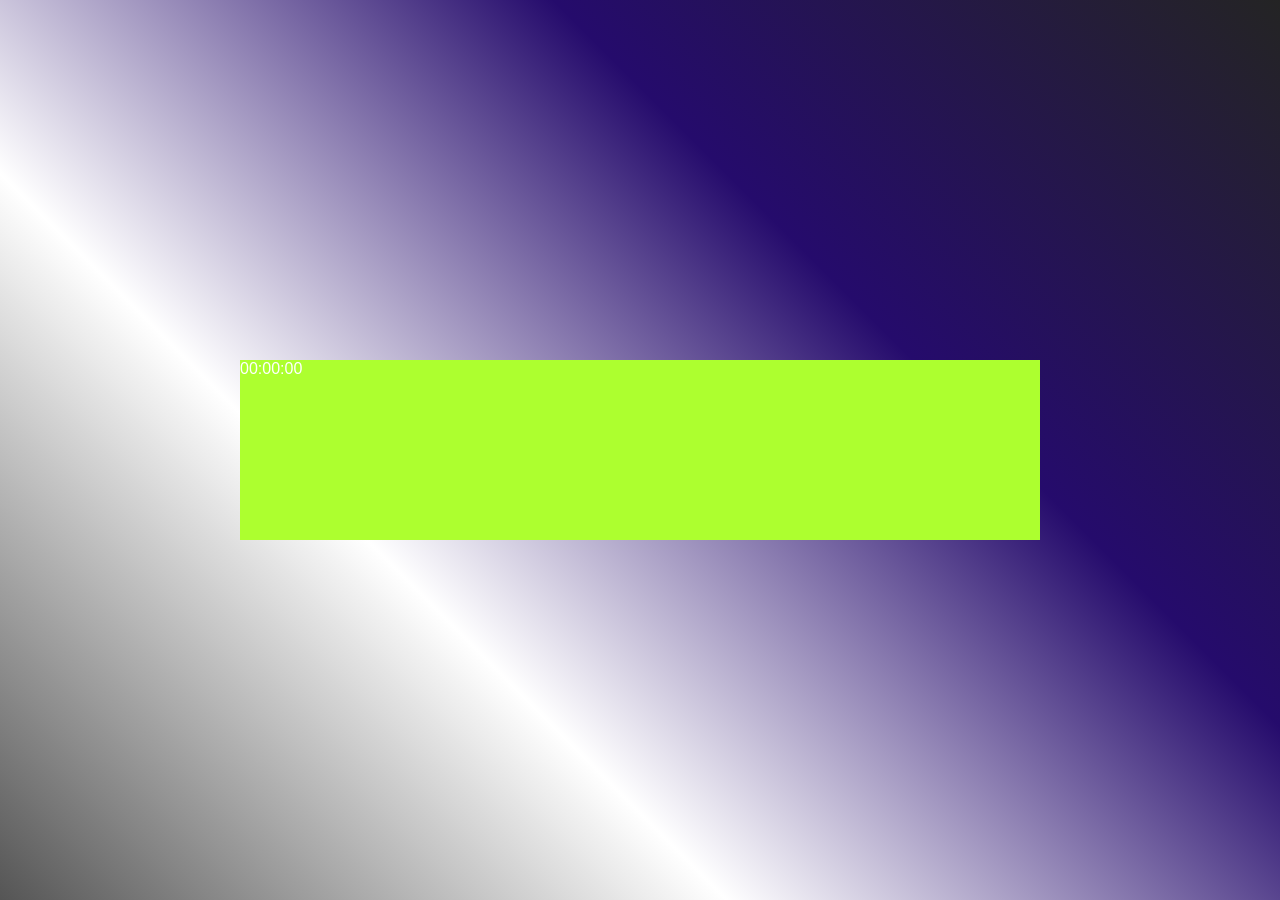
==== index.html @ 7defedc6 "update" ====
<!DOCTYPE html>
<html lang="en">
<head>
    <meta charset="UTF-8">
    <meta name="viewport" content="width=device-width, initial-scale=1.0">
    <title>Document</title>
    <link rel="stylesheet" href="style.css">
</head>
<body>
    <div class="time">
        <div class="container" >
            <div class="watch">
                00:00:00


            </div>
        </div>
    </div>

    
</body>
</html>
---- style.css ----
/* Digital watch */
* { 
  margin: 0cap;
  padding: 0cap;
  font-family: Arial, Helvetica, sans-serif;
  box-sizing: content-box;
  box-shadow: 10%;

}
.time {
  width: 100%;
  min-height: 100vh;
  background:linear-gradient(45deg,#555,#fff,#250b6c,#242424);
  color: #fff;
  position: relative;

}
.container {
  width: 800px;
  height: 180px;
  left: 50%;
top: 50%;
position: absolute;
transform: translate(-50%,-50%);
background-color: greenyellow;
}
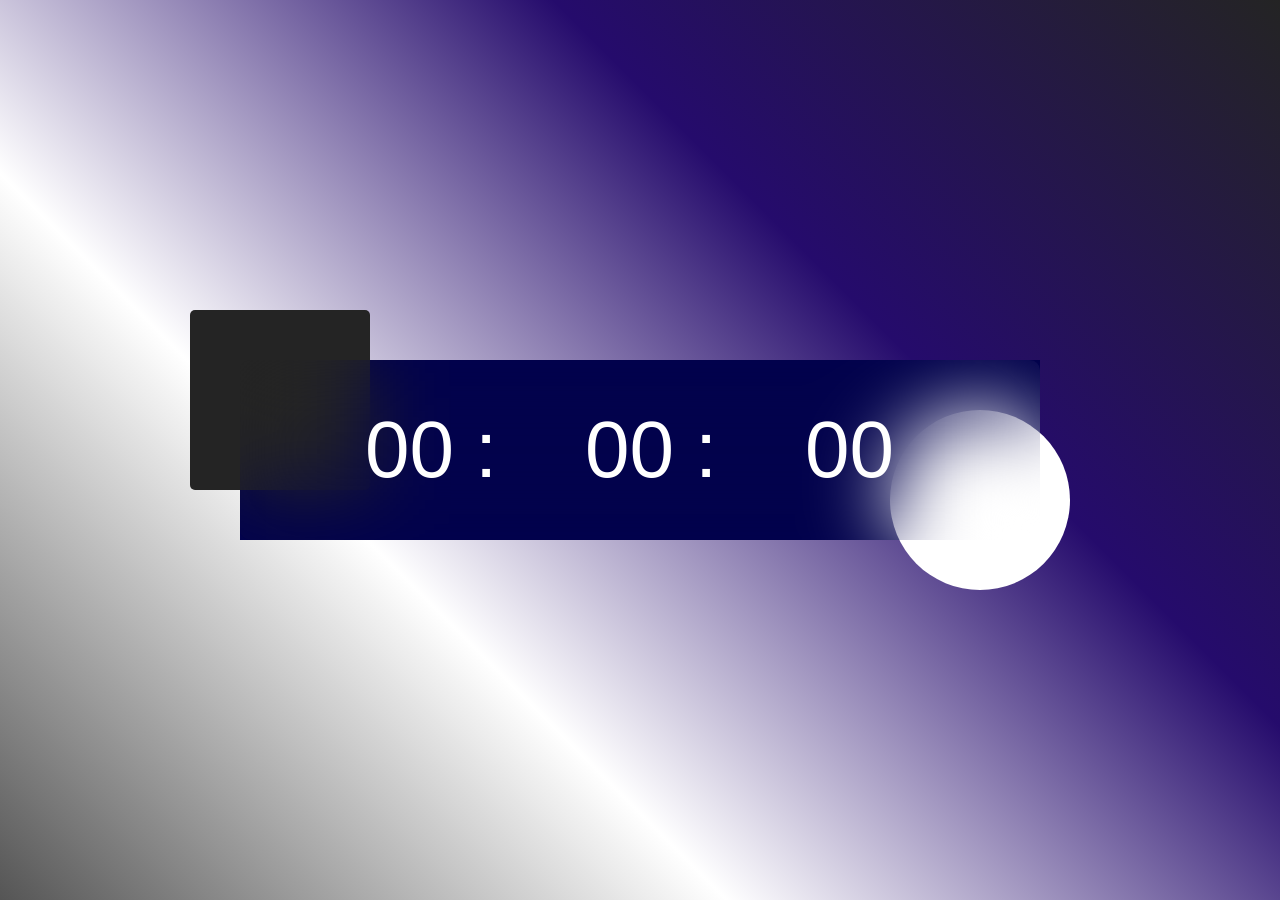
==== commit c187c801: "update" ====
--- a/index.html
+++ b/index.html
@@ -10,7 +10,11 @@
     <div class="time">
         <div class="container" >
             <div class="watch">
-                00:00:00
+                <span>00</span>
+                <span>:</span>
+                <span>00</span>
+                <span>:</span>
+                <span>00</span>
 
 
             </div>
--- a/style.css
+++ b/style.css
@@ -22,5 +22,46 @@
 top: 50%;
 position: absolute;
 transform: translate(-50%,-50%);
-background-color: greenyellow;
+background-color: rgb(2, 2, 76);
+}
+.watch {
+  width: 100%;
+  height: 100%;
+  background-color: rgba(234,0, 255,alpha);
+  align-items: center;
+  border-radius: 10px;
+  display: flex;
+  justify-content: center;
+  backdrop-filter: blur(40px);
+}
+.container::before {
+  content: '';
+width: 180px;
+height: 180px;
+border-radius: 5px;
+background-color: #242424;
+position: absolute;
+left: -50px;
+top: -50px;
+z-index: -1;
+
+}
+.container::after {
+  content: '';
+width: 180px;
+height: 180px;
+border-radius: 50%;
+background-color: #fff;
+position: absolute;
+right: -30px;
+bottom: -50px;
+z-index: -1;
+
+}
+.watch span {
+  font-size: 80px;
+  width: 110px;
+  position: relative;
+  align-items: center;
+  display: inline-block;
 }
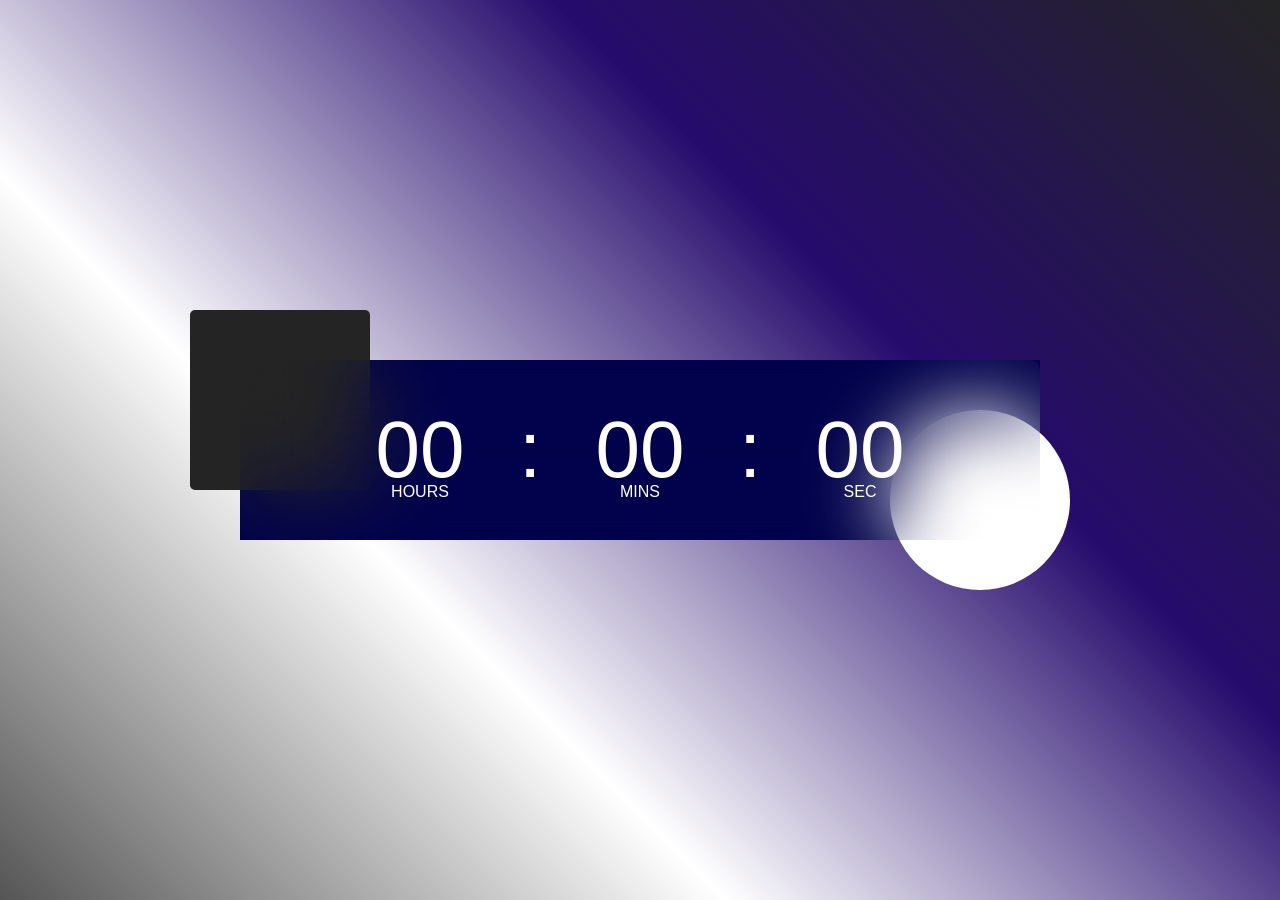
==== commit f5a30b80: "update" ====
--- a/index.html
+++ b/index.html
@@ -10,11 +10,11 @@
     <div class="time">
         <div class="container" >
             <div class="watch">
-                <span>00</span>
-                <span>:</span>
-                <span>00</span>
-                <span>:</span>
-                <span>00</span>
+                <span id="hrs">00</span>
+                          <span>:</span>
+                <span id="mins">00</span>
+                          <span>:</span>
+                <span id="sec">00</span>
 
 
             </div>
--- a/style.css
+++ b/style.css
@@ -1,10 +1,10 @@
 /* Digital watch */
 * { 
-  margin: 0cap;
-  padding: 0cap;
-  font-family: Arial, Helvetica, sans-serif;
+  margin: 0;
+  padding: 0;
+  font-family: 'poppins', sans-serif;
   box-sizing: content-box;
-  box-shadow: 10%;
+
 
 }
 .time {
@@ -62,6 +62,22 @@
   font-size: 80px;
   width: 110px;
   position: relative;
-  align-items: center;
+  text-align: center;
   display: inline-block;
+}
+.watch span::after{
+  font-size: 16px;
+  position: absolute;
+  bottom: -5px;
+  left: 50%;
+  transform: translateX(-50%);
+}
+#hrs::after{
+  content: 'HOURS';
+}
+#mins::after{
+  content: 'MINS';
+}
+#sec::after{
+  content: 'SEC';
 }
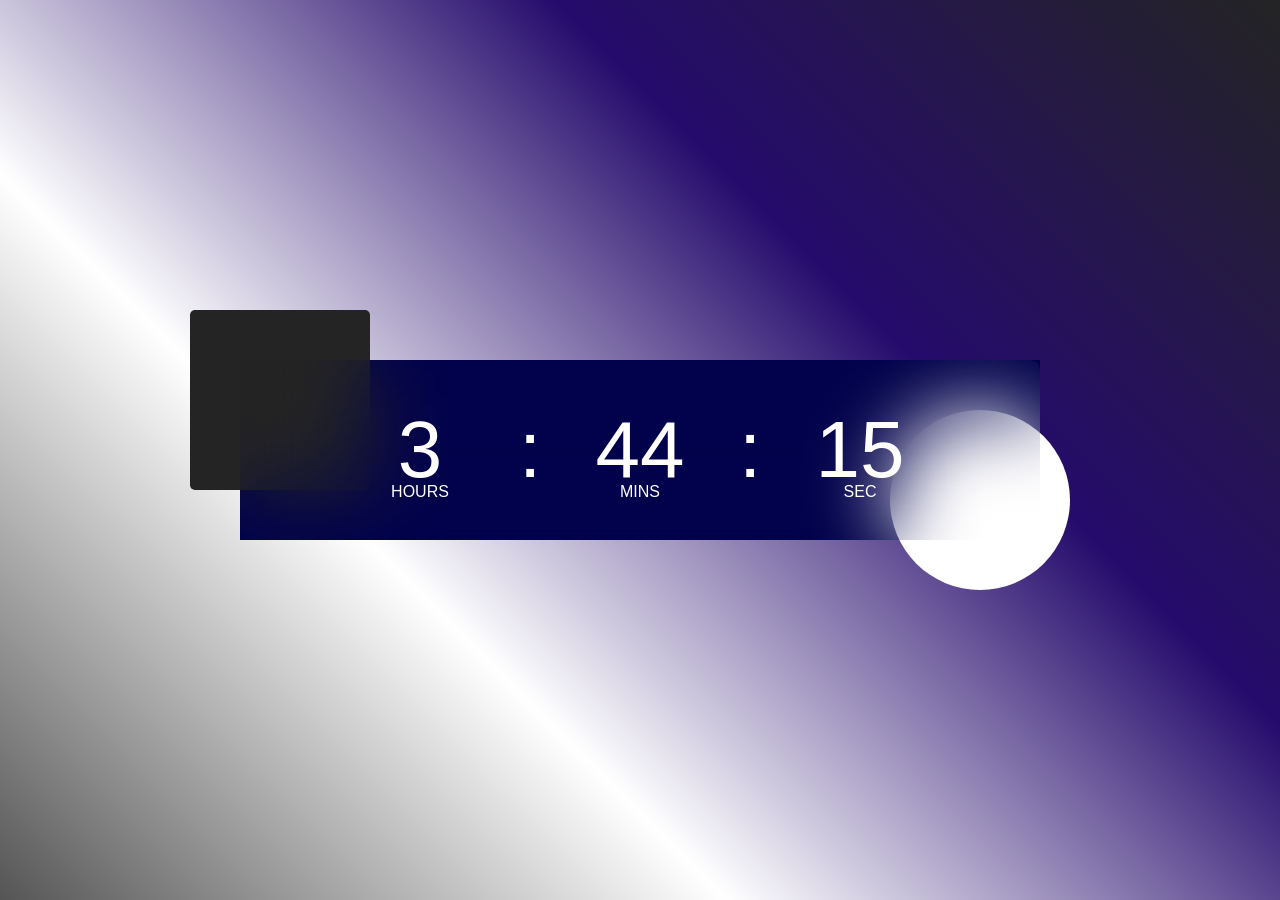
==== commit 63a572ab: "update" ====
--- a/index.html
+++ b/index.html
@@ -20,7 +20,7 @@
             </div>
         </div>
     </div>
+    <script src="script.js"></script>
+</body>
 
-    
-</body>
 </html>
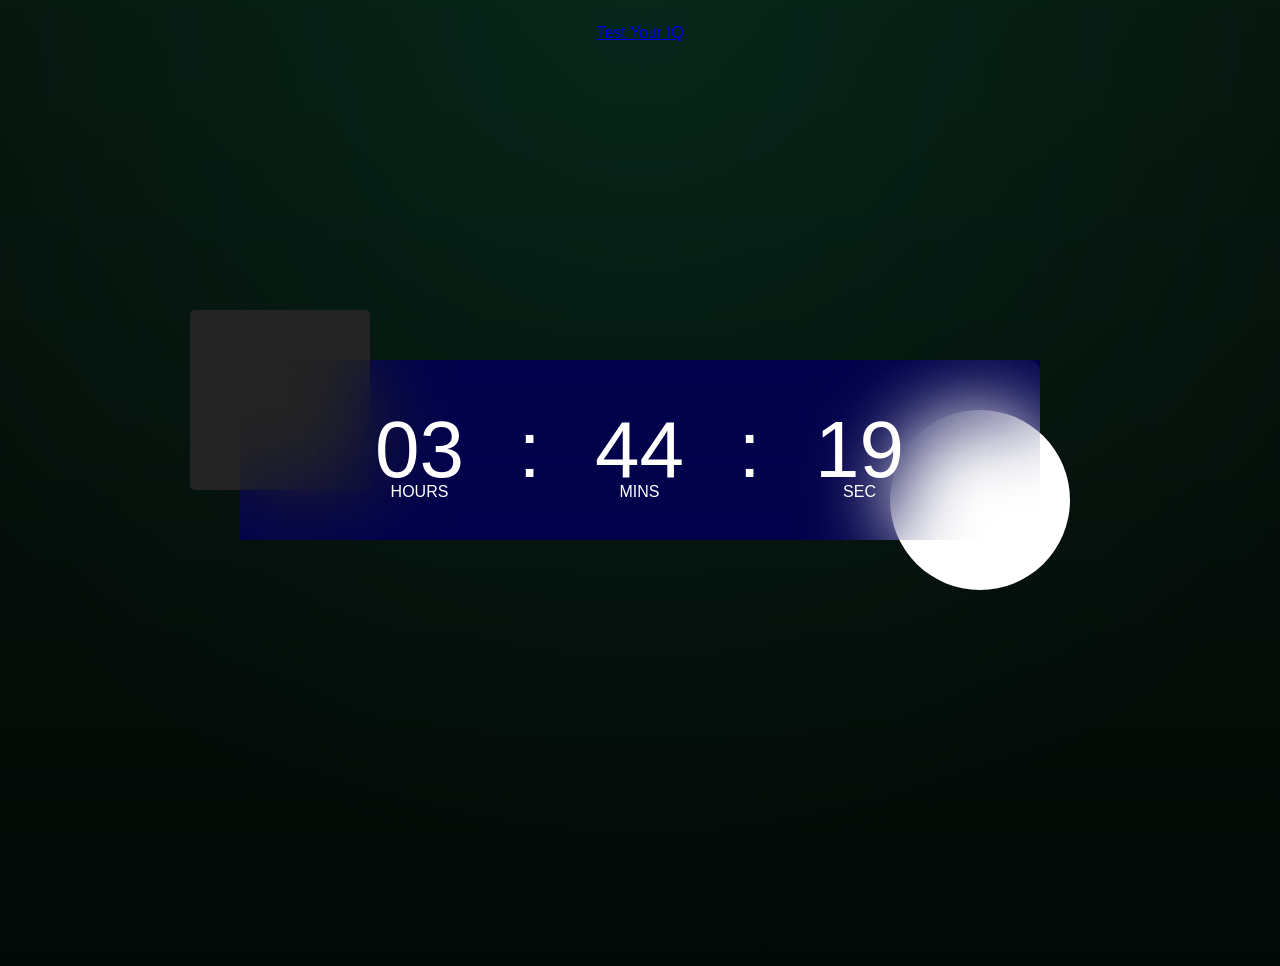
==== commit 762b7b53: "update" ====
--- a/index.html
+++ b/index.html
@@ -3,10 +3,11 @@
 <head>
     <meta charset="UTF-8">
     <meta name="viewport" content="width=device-width, initial-scale=1.0">
-    <title>Document</title>
-    <link rel="stylesheet" href="style.css">
+    <title>Time</title>
+    <link rel="stylesheet" href="styles.css">
 </head>
 <body>
+    <a href="rugby.html">Test Your IQ</a>
     <div class="time">
         <div class="container" >
             <div class="watch">
--- a/styles.css
+++ b/styles.css
@@ -0,0 +1,673 @@
+/* Digital watch */
+* { 
+  margin: 0;
+  padding: 0;
+  font-family: 'poppins', sans-serif;
+  box-sizing: content-box;
+
+
+}
+.time {
+  margin: 0;
+  min-height: 100vh;
+  background-image: linear-gradient(45deg, #555, #fff, #250b6c, #242424);
+  color: white;
+  font-family: Arial, sans-serif;
+  text-align: center;
+}
+
+.container {
+  width: 800px;
+  height: 180px;
+  left: 50%;
+top: 50%;
+position: absolute;
+transform: translate(-50%,-50%);
+background-color: rgb(2, 2, 76);
+}
+.watch {
+  width: 100%;
+  height: 100%;
+  background-color: rgba(234,0, 255,alpha);
+  align-items: center;
+  border-radius: 10px;
+  display: flex;
+  justify-content: center;
+  backdrop-filter: blur(40px);
+}
+.container::before {
+  content: '';
+width: 180px;
+height: 180px;
+border-radius: 5px;
+background-color: #242424;
+position: absolute;
+left: -50px;
+top: -50px;
+z-index: -1;
+
+}
+.container::after {
+  content: '';
+width: 180px;
+height: 180px;
+border-radius: 50%;
+background-color: #fff;
+position: absolute;
+right: -30px;
+bottom: -50px;
+z-index: -1;
+
+}
+.watch span {
+  font-size: 80px;
+  width: 110px;
+  position: relative;
+  text-align: center;
+  display: inline-block;
+}
+.watch span::after{
+  font-size: 16px;
+  position: absolute;
+  bottom: -5px;
+  left: 50%;
+  transform: translateX(-50%);
+}
+#hrs::after{
+  content: 'HOURS';
+}
+#mins::after{
+  content: 'MINS';
+}
+#sec::after{
+  content: 'SEC';
+}
+/* Test Rugby IQ*/
+/* ==========================================================================
+   RESET & VARIABLES
+   ========================================================================== */
+:root {
+  --bg-pitch: #0a1f14;
+  --bg-card: #122c1d;
+  --bg-input: #1b3d2a;
+  --border-color: #275239;
+  
+  --primary-green: #10b981;
+  --accent-gold: #f59e0b;
+  --accent-gold-hover: #d97706;
+  --danger-red: #ef4444;
+  --correct-bg: rgba(16, 185, 129, 0.15);
+  --wrong-bg: rgba(239, 68, 68, 0.15);
+  
+  --text-main: #f3f4f6;
+  --text-muted: #9ca3af;
+  --text-inverse: #064e3b;
+  
+  --radius-sm: 8px;
+  --radius-md: 14px;
+  --radius-lg: 20px;
+  
+  --shadow-main: 0 20px 25px -5px rgba(0, 0, 0, 0.5), 0 8px 10px -6px rgba(0, 0, 0, 0.4);
+  --transition: all 0.25s cubic-bezier(0.4, 0, 0.2, 1);
+}
+
+* {
+  box-sizing: border-box;
+  margin: 0;
+  padding: 0;
+}
+
+body {
+  font-family: 'Inter', system-ui, -apple-system, sans-serif;
+  background-color: var(--bg-pitch);
+  background-image: 
+    radial-gradient(circle at 50% 0%, rgba(16, 185, 129, 0.12) 0%, transparent 75%),
+    linear-gradient(to bottom, rgba(0, 0, 0, 0.4), rgba(0, 0, 0, 0.7));
+  color: var(--text-main);
+  min-height: 100vh;
+  display: flex;
+  flex-direction: column;
+  align-items: center;
+  padding: 1.5rem 1rem;
+}
+
+/* ==========================================================================
+   HEADER
+   ========================================================================== */
+.app-header {
+  width: 100%;
+  max-width: 650px;
+  display: flex;
+  justify-content: space-between;
+  align-items: center;
+  margin-bottom: 1.5rem;
+  padding: 0 0.5rem;
+}
+
+.logo-box {
+  display: flex;
+  align-items: center;
+  gap: 0.6rem;
+}
+
+.logo-icon {
+  color: var(--accent-gold);
+  width: 28px;
+  height: 28px;
+}
+
+.logo-text {
+  font-family: 'Teko', sans-serif;
+  font-size: 2rem;
+  letter-spacing: 1px;
+  color: #fff;
+  text-transform: uppercase;
+  line-height: 1;
+}
+
+.user-badge {
+  display: flex;
+  align-items: center;
+  gap: 0.5rem;
+  background: var(--bg-input);
+  border: 1px solid var(--border-color);
+  padding: 0.4rem 0.8rem;
+  border-radius: 20px;
+  font-size: 0.85rem;
+  font-weight: 600;
+  color: var(--accent-gold);
+}
+
+.badge-icon {
+  width: 16px;
+  height: 16px;
+}
+
+/* ==========================================================================
+   MAIN CONTAINER & CARD VIEWS
+   ========================================================================== */
+.main-container {
+  width: 100%;
+  max-width: 650px;
+}
+
+.card-view {
+  background: var(--bg-card);
+  border: 1px solid var(--border-color);
+  border-radius: var(--radius-lg);
+  padding: 2rem;
+  box-shadow: var(--shadow-main);
+  display: none;
+  opacity: 0;
+  transform: translateY(10px);
+  transition: var(--transition);
+}
+
+.card-view.active {
+  display: block;
+  opacity: 1;
+  transform: translateY(0);
+}
+
+/* ==========================================================================
+   VIEW 1: REGISTRATION FORM
+   ========================================================================== */
+.card-header {
+  text-align: center;
+  margin-bottom: 1.8rem;
+}
+
+.icon-circle {
+  width: 56px;
+  height: 56px;
+  background: rgba(16, 185, 129, 0.1);
+  border: 1px solid var(--primary-green);
+  border-radius: 50%;
+  display: flex;
+  align-items: center;
+  justify-content: center;
+  margin: 0 auto 1rem;
+  color: var(--primary-green);
+}
+
+.card-header h2 {
+  font-size: 1.5rem;
+  font-weight: 700;
+  margin-bottom: 0.4rem;
+}
+
+.card-header p {
+  color: var(--text-muted);
+  font-size: 0.9rem;
+}
+
+.input-group {
+  margin-bottom: 1.2rem;
+  position: relative;
+}
+
+.input-group label {
+  display: block;
+  font-size: 0.85rem;
+  font-weight: 600;
+  margin-bottom: 0.4rem;
+  color: #d1d5db;
+}
+
+.input-wrapper {
+  position: relative;
+  display: flex;
+  align-items: center;
+}
+
+.input-icon {
+  position: absolute;
+  left: 1rem;
+  width: 18px;
+  height: 18px;
+  color: var(--text-muted);
+  pointer-events: none;
+}
+
+.input-wrapper input {
+  width: 100%;
+  padding: 0.75rem 1rem 0.75rem 2.8rem;
+  background: var(--bg-input);
+  border: 1.5px solid var(--border-color);
+  border-radius: var(--radius-sm);
+  color: #fff;
+  font-size: 0.95rem;
+  outline: none;
+  transition: var(--transition);
+}
+
+.input-wrapper input:focus {
+  border-color: var(--primary-green);
+  box-shadow: 0 0 0 3px rgba(16, 185, 129, 0.2);
+}
+
+.input-group.invalid input {
+  border-color: var(--danger-red);
+}
+
+.error-msg {
+  color: var(--danger-red);
+  font-size: 0.78rem;
+  margin-top: 0.3rem;
+  display: none;
+}
+
+.input-group.invalid .error-msg {
+  display: block;
+}
+
+/* ==========================================================================
+   BUTTONS
+   ========================================================================== */
+.btn {
+  display: inline-flex;
+  align-items: center;
+  justify-content: center;
+  gap: 0.5rem;
+  padding: 0.85rem 1.5rem;
+  font-size: 1rem;
+  font-weight: 600;
+  border-radius: var(--radius-sm);
+  border: none;
+  cursor: pointer;
+  transition: var(--transition);
+}
+
+.btn-block {
+  width: 100%;
+}
+
+.btn-primary {
+  background: var(--primary-green);
+  color: #042f2e;
+}
+
+.btn-primary:hover {
+  background: #34d399;
+  transform: translateY(-1px);
+}
+
+.btn-accent {
+  background: var(--accent-gold);
+  color: #451a03;
+}
+
+.btn-accent:hover {
+  background: var(--accent-gold-hover);
+  transform: translateY(-1px);
+}
+
+.btn-outline {
+  background: transparent;
+  border: 1px solid var(--border-color);
+  color: var(--text-muted);
+}
+
+.btn-outline:hover {
+  border-color: var(--danger-red);
+  color: var(--danger-red);
+}
+
+/* ==========================================================================
+   VIEW 2: QUIZ PAGE
+   ========================================================================== */
+.quiz-topbar {
+  margin-bottom: 1.5rem;
+}
+
+.quiz-meta {
+  display: flex;
+  justify-content: space-between;
+  align-items: center;
+  margin-bottom: 0.6rem;
+}
+
+.category-pill {
+  background: rgba(245, 158, 11, 0.15);
+  color: var(--accent-gold);
+  border: 1px solid rgba(245, 158, 11, 0.3);
+  padding: 0.2rem 0.6rem;
+  border-radius: 12px;
+  font-size: 0.75rem;
+  font-weight: 700;
+  text-transform: uppercase;
+}
+
+.step-pill {
+  font-size: 0.85rem;
+  font-weight: 600;
+  color: var(--text-muted);
+}
+
+.progress-track {
+  width: 100%;
+  height: 8px;
+  background: var(--bg-input);
+  border-radius: 10px;
+  overflow: hidden;
+}
+
+.progress-fill {
+  height: 100%;
+  background: linear-gradient(90deg, var(--primary-green), var(--accent-gold));
+  transition: width 0.3s ease;
+}
+
+.question-title {
+  font-size: 1.2rem;
+  font-weight: 700;
+  line-height: 1.4;
+  margin-bottom: 1.2rem;
+}
+
+.options-grid {
+  display: flex;
+  flex-direction: column;
+  gap: 0.75rem;
+}
+
+.option-card {
+  background: var(--bg-input);
+  border: 1.5px solid var(--border-color);
+  padding: 1rem;
+  border-radius: var(--radius-sm);
+  cursor: pointer;
+  display: flex;
+  align-items: center;
+  gap: 0.8rem;
+  font-size: 0.95rem;
+  font-weight: 500;
+  transition: var(--transition);
+}
+
+.option-card:hover:not(.disabled) {
+  border-color: var(--accent-gold);
+  background: rgba(245, 158, 11, 0.05);
+}
+
+.option-letter {
+  width: 28px;
+  height: 28px;
+  border-radius: 50%;
+  background: rgba(255, 255, 255, 0.08);
+  display: flex;
+  align-items: center;
+  justify-content: center;
+  font-weight: 700;
+  font-size: 0.85rem;
+  flex-shrink: 0;
+}
+
+.option-card.correct {
+  background: var(--correct-bg) !important;
+  border-color: var(--primary-green) !important;
+  color: #a7f3d0;
+}
+
+.option-card.correct .option-letter {
+  background: var(--primary-green);
+  color: #064e3b;
+}
+
+.option-card.wrong {
+  background: var(--wrong-bg) !important;
+  border-color: var(--danger-red) !important;
+  color: #fca5a5;
+}
+
+.option-card.wrong .option-letter {
+  background: var(--danger-red);
+  color: #fff;
+}
+
+.option-card.disabled {
+  cursor: default;
+  opacity: 0.75;
+}
+
+.explanation-box {
+  margin-top: 1.2rem;
+  background: rgba(245, 158, 11, 0.1);
+  border-left: 4px solid var(--accent-gold);
+  padding: 0.9rem;
+  border-radius: 4px;
+}
+
+.explanation-content {
+  display: flex;
+  gap: 0.75rem;
+  font-size: 0.88rem;
+  color: #fef08a;
+  line-height: 1.4;
+}
+
+.explanation-icon {
+  width: 20px;
+  height: 20px;
+  flex-shrink: 0;
+  color: var(--accent-gold);
+}
+
+.quiz-footer {
+  margin-top: 1.5rem;
+}
+
+/* ==========================================================================
+   VIEW 3: RESULTS DASHBOARD
+   ========================================================================== */
+.results-header {
+  text-align: center;
+  margin-bottom: 1.5rem;
+}
+
+.score-ring-wrapper {
+  position: relative;
+  width: 120px;
+  height: 120px;
+  margin: 0 auto 1rem;
+}
+
+.score-ring {
+  width: 100%;
+  height: 100%;
+  transform: rotate(-90deg);
+}
+
+.ring-bg {
+  fill: none;
+  stroke: var(--bg-input);
+  stroke-width: 10;
+}
+
+.ring-fill {
+  fill: none;
+  stroke: var(--accent-gold);
+  stroke-width: 10;
+  stroke-dasharray: 326.7;
+  stroke-dashoffset: 326.7;
+  stroke-linecap: round;
+  transition: stroke-dashoffset 1s ease-in-out;
+}
+
+.ring-content {
+  position: absolute;
+  top: 0;
+  left: 0;
+  width: 100%;
+  height: 100%;
+  display: flex;
+  flex-direction: column;
+  align-items: center;
+  justify-content: center;
+}
+
+.score-num {
+  font-family: 'Teko', sans-serif;
+  font-size: 2.2rem;
+  line-height: 1;
+  color: #fff;
+}
+
+.score-sub {
+  font-size: 0.85rem;
+  font-weight: 700;
+  color: var(--primary-green);
+}
+
+.rank-title {
+  font-size: 1.4rem;
+  font-weight: 700;
+  color: var(--accent-gold);
+  margin-bottom: 0.3rem;
+}
+
+.rank-desc {
+  font-size: 0.88rem;
+  color: var(--text-muted);
+}
+
+.top-score-card {
+  background: var(--bg-input);
+  border: 1px dashed var(--accent-gold);
+  border-radius: var(--radius-sm);
+  padding: 0.9rem;
+  display: flex;
+  align-items: center;
+  gap: 0.8rem;
+  margin-bottom: 1.5rem;
+}
+
+.crown-icon {
+  color: var(--accent-gold);
+  width: 24px;
+  height: 24px;
+}
+
+.card-label {
+  font-size: 0.75rem;
+  text-transform: uppercase;
+  color: var(--text-muted);
+  font-weight: 700;
+}
+
+.card-value {
+  font-size: 0.95rem;
+  font-weight: 700;
+  color: #fff;
+}
+
+.section-title-box {
+  display: flex;
+  align-items: center;
+  gap: 0.5rem;
+  margin-bottom: 0.8rem;
+  color: #fff;
+}
+
+.section-title-box h3 {
+  font-size: 1.05rem;
+}
+
+.table-responsive {
+  overflow-x: auto;
+  margin-bottom: 1.5rem;
+}
+
+.leaderboard-table {
+  width: 100%;
+  border-collapse: collapse;
+  text-align: left;
+  font-size: 0.85rem;
+}
+
+.leaderboard-table th {
+  background: rgba(0, 0, 0, 0.2);
+  padding: 0.6rem 0.8rem;
+  color: var(--text-muted);
+  font-weight: 600;
+  border-bottom: 1px solid var(--border-color);
+}
+
+.leaderboard-table td {
+  padding: 0.65rem 0.8rem;
+  border-bottom: 1px solid rgba(255, 255, 255, 0.05);
+}
+
+.leaderboard-table tbody tr:hover {
+  background: rgba(255, 255, 255, 0.02);
+}
+
+.empty-state {
+  text-align: center;
+  color: var(--text-muted);
+  padding: 1.5rem !important;
+}
+
+.results-actions {
+  display: flex;
+  gap: 0.8rem;
+}
+
+.results-actions button {
+  flex: 1;
+}
+
+.hidden {
+  display: none !important;
+}
+
+/* Form error animation */
+@keyframes shake {
+  0%, 100% { transform: translateX(0); }
+  20%, 60% { transform: translateX(-6px); }
+  40%, 80% { transform: translateX(6px); }
+}
+
+.shake {
+  animation: shake 0.4s ease-in-out;
+}
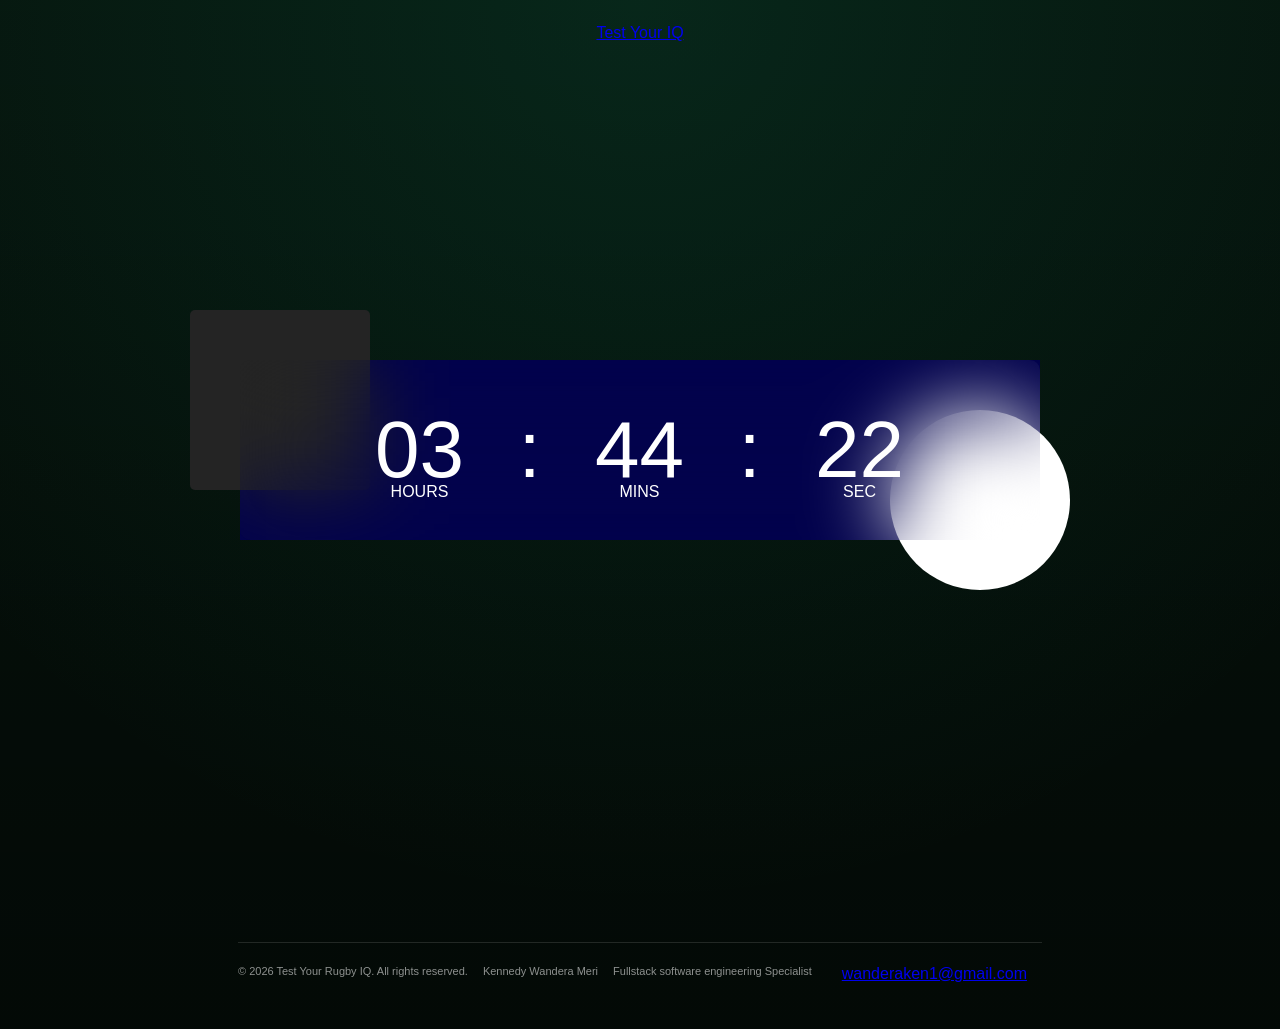
==== commit 1bd416e9: "footer" ====
--- a/index.html
+++ b/index.html
@@ -3,10 +3,12 @@
 <head>
     <meta charset="UTF-8">
     <meta name="viewport" content="width=device-width, initial-scale=1.0">
-    <title>Time</title>
+    <title>TEST YOUR RUGBY IQ
+</title>
     <link rel="stylesheet" href="styles.css">
 </head>
 <body>
+    
     <a href="rugby.html">Test Your IQ</a>
     <div class="time">
         <div class="container" >
@@ -21,7 +23,17 @@
             </div>
         </div>
     </div>
+    <footer>
+    <div id="f1">
+ <p>&copy; 2026 Test Your Rugby IQ. All rights reserved.</p> 
+ <p> Kennedy Wandera Meri</p>        
+ <p>Fullstack software engineering Specialist</p>
+ <br><a href="https://wanderaken1@gmail.com/">wanderaken1@gmail.com</a><br>
+
+    </div>
+    </footer>
     <script src="script.js"></script>
+
 </body>
 
 </html>
--- a/styles.css
+++ b/styles.css
@@ -82,6 +82,24 @@
 #sec::after{
   content: 'SEC';
 }
+#f1 {
+    display: flex;
+    justify-content: space-between;
+    flex-wrap: wrap;
+    gap: 15px;
+    padding-top: 22px;
+    padding-bottom: 22px;
+    border-top: 1px solid rgba(255, 255, 255, 0.12);}
+
+#f1 p {
+    color: rgba(255, 255, 255, 0.55);
+    font-size: 11px;
+}
+
+#f1 {
+    color: #f47d7d;
+}
+
 /* Test Rugby IQ*/
 /* ==========================================================================
    RESET & VARIABLES
@@ -434,7 +452,7 @@
   width: 28px;
   height: 28px;
   border-radius: 50%;
-  background: rgba(255, 255, 255, 0.08);
+  background: rgba(14, 64, 110, 0.08);
   display: flex;
   align-items: center;
   justify-content: center;
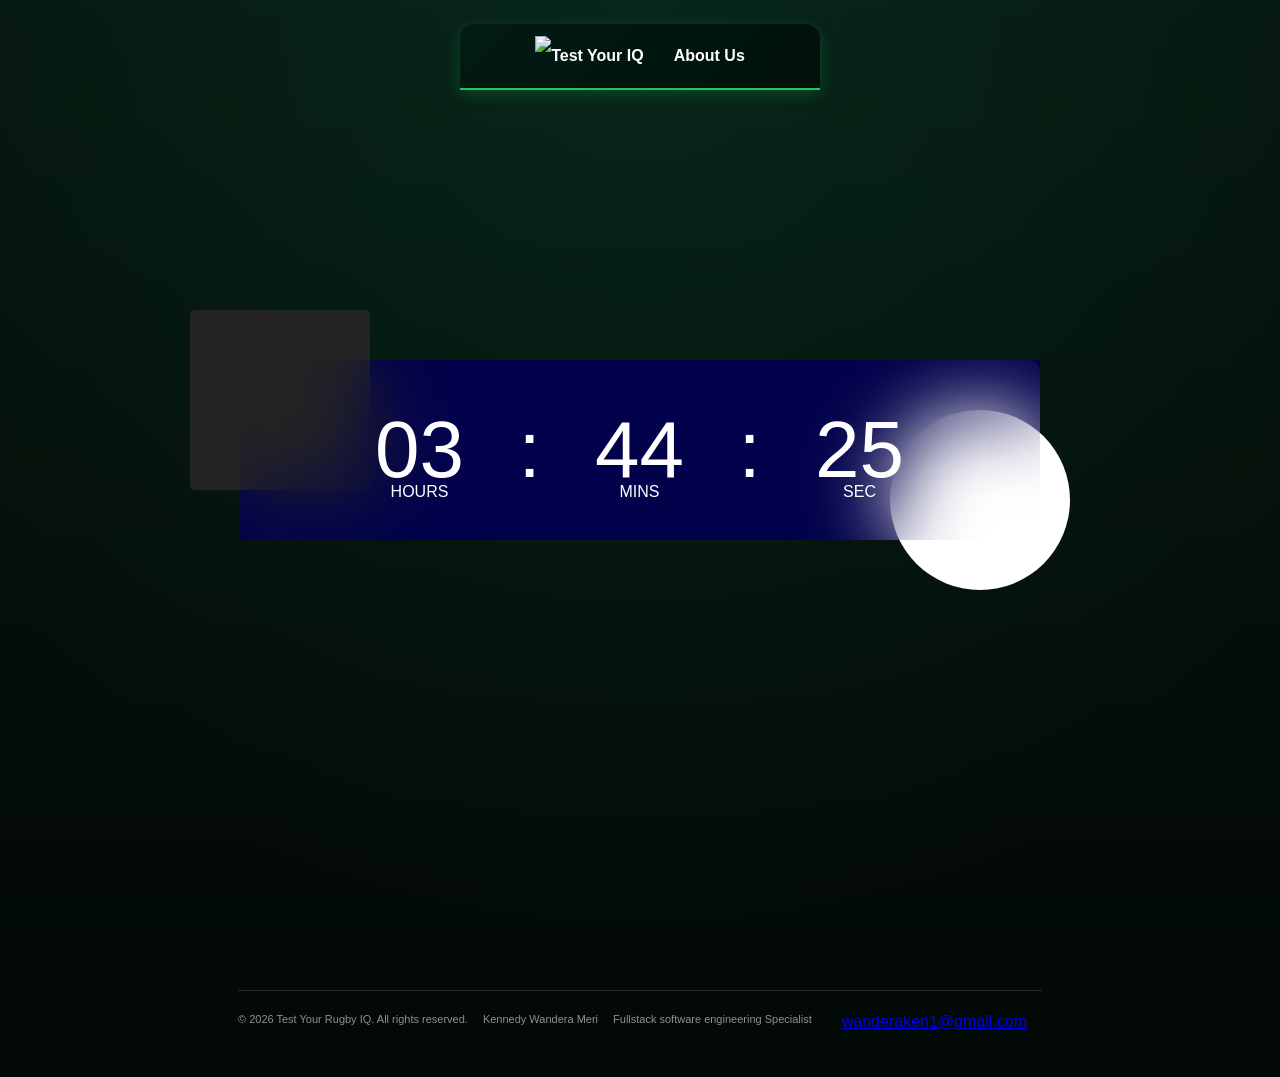
==== commit 412178c2: "update" ====
--- a/index.html
+++ b/index.html
@@ -8,8 +8,18 @@
     <link rel="stylesheet" href="styles.css">
 </head>
 <body>
-    
+    <!-- NAVIGATION -->
+    <header>
+        <nav>
+            <div class="logo">
+                <img src="https://img.icons8.com/?size=100&id=2797&format=png"> <img>
+            </div>
+            <div class="link">
     <a href="rugby.html">Test Your IQ</a>
+    <a href="about .html">About Us</a>
+            </div>
+        </nav>
+    </header>
     <div class="time">
         <div class="container" >
             <div class="watch">
@@ -23,6 +33,7 @@
             </div>
         </div>
     </div>
+    <!-- footer -->
     <footer>
     <div id="f1">
  <p>&copy; 2026 Test Your Rugby IQ. All rights reserved.</p> 
--- a/styles.css
+++ b/styles.css
@@ -3,11 +3,72 @@
   margin: 0;
   padding: 0;
   font-family: 'poppins', sans-serif;
-  box-sizing: content-box;
-
-
-}
-.time {
+  box-sizing: content-box;}
+  
+header {
+    background: linear-gradient(135deg, #031b15, #00100c);
+    padding: 12px 6%;
+    border-bottom: 2px solid #22c55e;
+    border-radius: 15px 15px 0 0;
+    box-shadow: 0 4px 15px #22c55e40;
+}
+nav {
+    display: flex;
+    justify-content: space-between;
+    align-items: center;
+}
+
+.logo {
+    display: flex;
+    align-items: center;
+    height: 100%;
+}
+
+.logo img {
+    height: 40px;                  
+    width: auto;                  
+    display: block;                
+}
+
+
+
+
+
+.link {
+    display: flex;
+    gap: 30px;
+}
+
+.link a {
+    color: white;
+    text-decoration: none;
+    font-size: 16px;
+    font-weight: bold;
+}
+
+.link a:hover {
+    color: #4ade80;
+}
+
+@media (max-width: 600px) {
+    nav {
+        flex-direction: column;
+        gap: 15px;
+    }
+
+    .link {
+        gap: 15px;
+        flex-wrap: wrap;
+        justify-content: center;
+    }
+}
+
+
+
+
+
+
+ .time {
   margin: 0;
   min-height: 100vh;
   background-image: linear-gradient(45deg, #555, #fff, #250b6c, #242424);
@@ -82,6 +143,7 @@
 #sec::after{
   content: 'SEC';
 }
+/*Footer*/
 #f1 {
     display: flex;
     justify-content: space-between;
